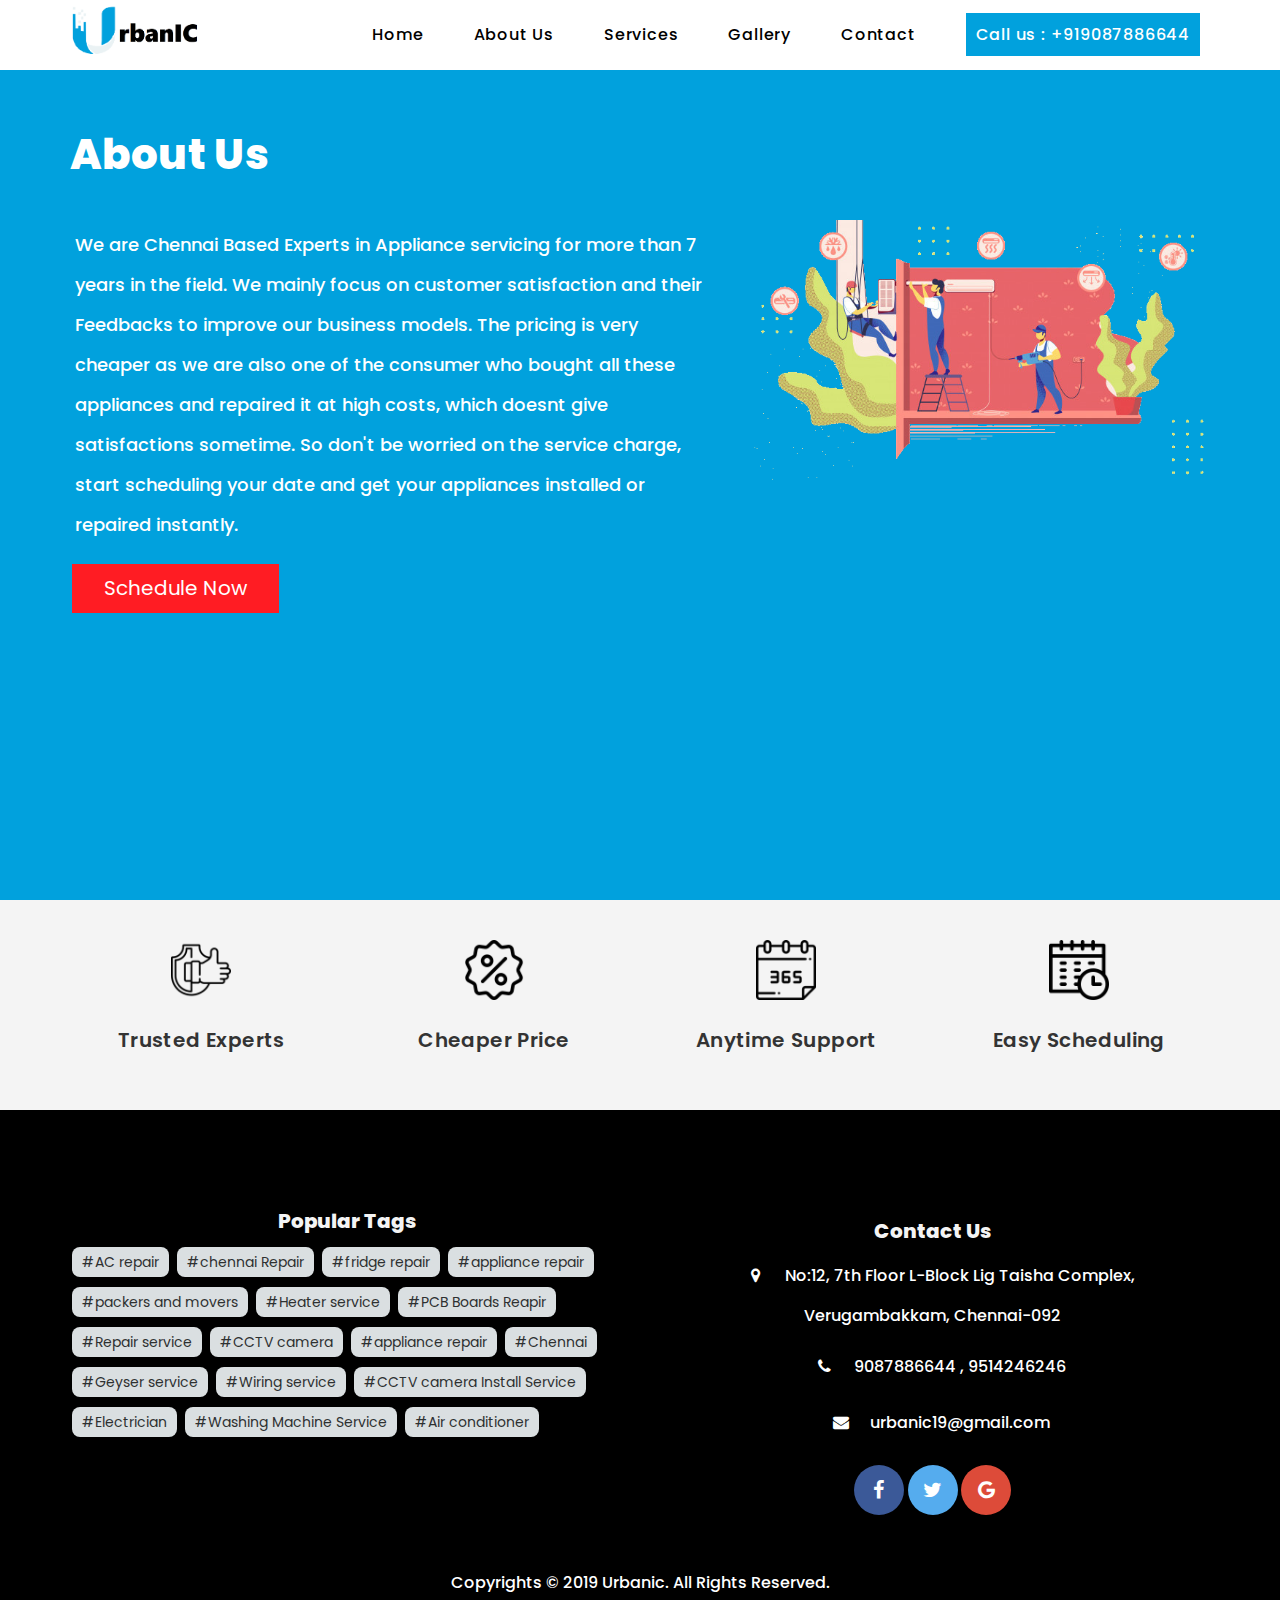
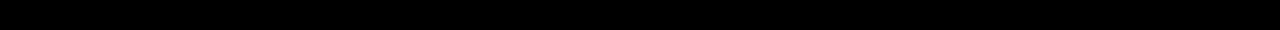
==== about/index.html @ e5e8e853 "sss" ====
<!--
/*website -- www.icrepair.in*/
/*author -- Saicharan Govindaraj*/
/*Version -- 1.0*/
-->

<!DOCTYPE html>
<html lang="en">
  <head>
      <meta charset="utf-8">
      <meta name="viewport" content="width=device-width, initial-scale=1, shrink-to-fit=no">
      <title>About us | Urbanic Chennai | Ac, Washing Machine, Refrigerator,PCB Boards,Water Heaters Repair Service.</title>
      <meta name="description" content="">
      <meta name="keywords" content="">
        <link rel="icon" size="16x16" type="image/png" href="../assets/images/favicon.png"/>
        <link rel="icon" size="96x96" type="image/png" href="../assets/images/favicon.png"/>
        <link rel="icon" size="32x32" type="image/png" href="../assets/images/favicon.png"/>
        <link rel="icon" size="192x192" type="image/png" href="../assets/images/faviocn.png"/>
        <link rel="apple-touch-icon" size="16x16" type="image/png" href="../assets/images/favicon.png"/>
        <link rel="apple-touch-icon" size="96x96" type="image/png" href="../assets/images/favicon.png"/>
        <link rel="apple-touch-icon" size="32x32" type="image/png" href="../assets/images/favicon.png"/>
        <link rel="apple-touch-icon" size="192x192" type="image/png" href="../assets/images/favicon.png"/>
      <meta content="IE=edge" http-equiv="X-UA-Compatible">
      <meta content="on" http-equiv="cleartype"/>
      <meta property="og:url" content="www.icrepair.in/">
      <meta property="og:type" content="website" />
      <meta property="og:title" content="Urbanic Chennai | Ac, Washing Machine, Refrigerator,PCB Boards,Water Heaters Repair Service.">
      <meta property="og:description" content="">
      <meta property="og:image" content="" />
      <meta name="og:image" content="" />
      <meta name="twitter:title" content="Urbanic Chennai | Ac, Washing Machine, Refrigerator,PCB Boards,Water Heaters Repair Service." />
      <meta name="twitter:description" content="Get Appliance Repaired at Cheapest Price in Our #NamaChennai. Starts @ 399." />
      <meta property="twitter:image" content="" />
      <meta content="true" name="HandheldFriendly"/>
      <meta content="320" name="MobileOptimized"/>
      <meta content="yes" name="apple-mobile-web-app-capable"/>
      <meta content="black-translucent" name="apple-mobile-web-app-status-bar-style"/>
      <meta content="telephone=no" name="format-detection"/>
      <meta content="address=no" name="format-detection"/>
      <link rel="stylesheet" href="../assets/css/style.css">
      <link rel="stylesheet" href="https://cdnjs.cloudflare.com/ajax/libs/font-awesome/4.7.0/css/font-awesome.min.css">
       <link rel="stylesheet" href="https://maxcdn.bootstrapcdn.com/bootstrap/3.4.0/css/bootstrap.min.css">
  <script src="https://ajax.googleapis.com/ajax/libs/jquery/3.4.1/jquery.min.js"></script>
  <script src="https://maxcdn.bootstrapcdn.com/bootstrap/3.4.0/js/bootstrap.min.js"></script>
    </head>
    
    <body>
    
    <nav class="navbar navbar-default navbar-fixed-top">
  <div class="container">
    <div class="navbar-header">
      <button type="button" class="navbar-toggle" data-toggle="collapse" data-target="#myNavbar">
        <span class="icon-bar"></span>
        <span class="icon-bar"></span>
        <span class="icon-bar"></span>                        
      </button>
      <a class="navbar-brand" href=""><img class="logo" src="../assets/images/logo.png" alt="UrbanIc" title="UrbanIc"></a>
    </div>
           <div class="collapse navbar-collapse" id="myNavbar">
            <ul class="nav navbar-nav navbar-right">
                <li><a href="./services">Home</a>
                </li>
                <li><a href="./track">About Us</a>
                </li>
                <li class="dropdown">
          <a class="dropdown-toggle" data-toggle="dropdown" href="#">Services</a>
          <ul class="dropdown-menu">
            <li><a href="#">Air Conditioners</a></li>
            <li><a href="#"> Refrigerators</a></li>
              <li><a href="#"> Washing Machine</a></li>
            <li><a href="#"> Geysers</a></li>
            <li><a href="#"> CCTV Camera</a></li>
             <li><a href="#">PCB Boards</a></li>
          </ul>
        </li>
                <li><a href="./sign">Gallery</a>
                </li>
                 <li><a href="./sign">Contact</a>
                </li>
                <li><a class="righter"><span>Call us : +919087886644</span></a></li>
            </ul>
        </div>
  </div>
</nav>
    
    
    
    <section class="about">
    <div class="container">
            <h1>About Us</h1><br>
        <div class="row">
            <div class="col-md-7">
        <p>We are Chennai Based Experts in Appliance servicing for more than 7 years in the field. We mainly focus on customer satisfaction and their Feedbacks to improve our business models. The pricing is very cheaper as we are also one of the consumer who bought all these appliances and repaired it at high costs, which doesnt give satisfactions sometime. So don't be worried on the service charge, start scheduling your date and get your appliances installed or repaired instantly.</p>
            <a href=""><button class="buttonred">Schedule Now</button></a>
                </div>
            <div class="col-md-5">
                <img class="img" src="../assets/images/about.png" alt="UrbanIc" title="Appliance Repair services"> 
            </div>
            </div></div>
    </section>
         
    <section class="features">
        <div class="container">
    <div class="row">
    <div class="col-md-3 col-sm-3 col-xs-3 top border">
        <center><img class="med" src="../assets/images/trusted.png" alt="UrbanIc" title="Appliance Repair services"></center>
        <h3>Trusted Experts</h3>
    </div>   
            <div class="col-md-3 col-sm-3 col-xs-3 top border">
        <center><img class="med" src="../assets/images/price.png" alt="UrbanIc" title="Appliance Repair services"></center>
        <h3>Cheaper Price</h3>
    </div> 
        <div class="col-md-3 col-sm-3 col-xs-3 top border">
        <center><img class="med" src="../assets/images/days.png" alt="UrbanIc" title="Appliance Repair services"></center>
        <h3>Anytime Support</h3>
    </div> 
         <div class="col-md-3 col-sm-3 col-xs-3 top border">
        <center><img class="med" src="../assets/images/schedule.png" alt="UrbanIc" title="Appliance Repair services"></center>
        <h3>Easy Scheduling</h3>
    </div> 
    </div>
     </div>
    </section>
<footer class="footer">
<div class="container">
    <div class="row">
<div class="col-md-6 top">
     <h3>Popular Tags</h3>   
    <div class="tag-container">
  <span class="tag">#AC repair</span>
  <span class="tag">#chennai Repair</span>
  <span class="tag">#fridge repair</span>
 <span class="tag">#appliance repair</span>
 <span class="tag">#packers and movers</span>
 <span class="tag">#Heater service</span>
        <span class="tag">#PCB Boards Reapir</span>
  <span class="tag">#Repair service</span>
  <span class="tag">#CCTV camera</span>
 <span class="tag">#appliance repair</span>
 <span class="tag">#Chennai</span>
 <span class="tag">#Geyser service</span>
<span class="tag">#Wiring service</span>
  <span class="tag">#CCTV camera Install Service</span>
 <span class="tag">#Electrician</span>
 <span class="tag">#Washing Machine Service</span>
 <span class="tag">#Air conditioner</span>
</div>
</div>  
        <div class="col-md-6 top">
            <div class="pad backimage">
     <h3>Contact Us</h3>   
    <p><i class="fa fa-map-marker"></i> No:12, 7th Floor L-Block Lig Taisha Complex, Verugambakkam, Chennai-092</p>
            <p><i class="fa fa-phone"></i> 9087886644 , 9514246246</p>
            <p><i class="fa fa-envelope"></i> urbanic19@gmail.com</p>
                <center><div class="social">
                <a href="#" class="fa fa-facebook"></a>
                <a href="#" class="fa fa-twitter"></a>
                <a href="#" class="fa fa-google"></a>
                    </div></center>
</div> </div> 
        <center><p>Copyrights &copy; 2019 Urbanic. All Rights Reserved.</p></center>
</div>
</div>    
</footer>
    
    
    
    <script>// When the DOM is ready, run this function
$(document).ready(function() {
  //Set the carousel options
  $('#quote-carousel').carousel({
    pause: true,
    interval: 4000,
  });
});</script>
    
    <script>$(window).scroll(function(){
	$('nav').toggleClass('scrolled', $(this).scrollTop() > 50);
});</script>
    
    
    </body>
</html>
---- assets/css/style.css ----
/*website -- www.icrepair.in*/
/*author -- Saicharan Govindaraj*/
/*Version -- 1.0*/


@import url('https://fonts.googleapis.com/css?family=Poppins:400,500,600,700,800|Rubik:400,500,700&display=swap');

/* width */
::-webkit-scrollbar {
  width: 10px;
}

/* Track */
::-webkit-scrollbar-track {
  background: #f1f1f1; 
}
 
/* Handle */
::-webkit-scrollbar-thumb {
  background: #888; 
}

/* Handle on hover */
::-webkit-scrollbar-thumb:hover {
  background: #555; 
}
.navbar-header{
    border:none !important;
}
.navbar-collapse
{
  border:none !important;
}
.navbar-toggle
{
  border:none !important;
  background-color:transparent;
}
.navbar.scrolled {
  background-color: #ffffff !important;
    	border:none !important;
    	border-radius:0px;
        z-index:1;
    	min-height:60px !important;
            box-shadow: 0 1px 3px rgba(0, 0, 0, 0.05);
    border-bottom: 1px solid rgba(0, 0, 0, 0.1);
  transition: background-color 200ms linear;
}

 .navbar
    {
     background-color:#ffffff !important;
    	border:none !important;
    	border-radius:0px;
        z-index:1;
    	min-height:60px !important;
    border-bottom: 1px solid rgba(0, 0, 0, 0.1);
    }
.navbar-default .navbar-nav>.active>a, .navbar-default .navbar-nav>.active>a:focus, .navbar-default .navbar-nav>.active>a:hover {
    color: #555;
    background-color: transparent !important;
}
.logo
{
    width:130px;margin-top:-10px;
}
    .container3
{
   margin-left:8%;
   margin-right:8%;
    padding:10px;
    
}
    .navbar-left
    {
        float:left;
    }
 .navbar-right
    {
        float:right;
    }
    .navbar-nav li a
    {
        margin:10px 10px;
        font-size:16px;
        margin-top:10px;
        color:#000 !important;
        font-weight:500;
        letter-spacing:0.8px;
        line-height: 20px;
         font-family: 'Poppins', sans-serif;
    }
     .navbar-nav>li>a:hover
    {
        color:#01A1DD !important;
    }
.navbar-default .navbar-toggle {
    border:none !important;
}
.navbar-default .navbar-toggle:focus, .navbar-default .navbar-toggle:hover {
    background-color: transparent !important;
}
.navbar-default .navbar-toggle .icon-bar {
    background-color: #000000 !important;
}
.navbar-default .navbar-collapse, .navbar-default .navbar-form {
    border:none !important;
}
.navbar-default .navbar-nav>.open>a, .navbar-default .navbar-nav>.open>a:focus, .navbar-default .navbar-nav>.open>a:hover {
    color: #000000!important;
    background-color: transparent !important;
}
.dropdown-menu
{
   transition: transform .3s,width .3s,height .3s,-webkit-transform .3s;
    width:100%;
    min-width:max-content !important;
    padding:10px;
    box-shadow: 0 0 50px rgba(0,0,0,.10);
}
.dropdown-menu>li>a {
    display: block;
       padding: 10px 20px !important;
    clear: both;
    font-size:16px;
    font-weight: 400;
    line-height: 1.42857143;
    color: #333;
    white-space: nowrap;
}

ul.nav li.dropdown:hover > ul.dropdown-menu {
    display: block;    
 z-index: 300;
    left: -10%;
    top: 70px;
    margin-left:60px;
    border:none;
    opacity: 1;
    font-size:16px;
    -ms-transform: translateX(-50%) translateY(0);
    transform: translateX(-50%) translateY(0);
    max-height: none;
    overflow: visible;
}
.dropdown-menu:before {
     content: '';
    position: absolute;
    width: 14px;
    height: 0;
    border: 7px solid transparent;
    border-bottom: 7px solid #fff;
    top: -14px;
    left: 50%;
    -ms-transform: translateX(-50%);
    transform: translateX(-50%);
}

.dropdown-menu:after {
    content: '';
    position: absolute;
    width: 14px;
    height: 0;
    border: 7px solid transparent;
    border-bottom: 7px solid #fff;
    top: -14px;
    left: 50%;
    -ms-transform: translateX(-50%);
    transform: translateX(-50%);
}
.righter span
{
    margin-top:-10px !important;
    color:#ffffff !important;
    background-color:#01A1DD;
    padding:10px;
}
/*button*/
.button {
    background-color: #01A1DD;
    border: none;
    color: white;
    padding: 10px 32px;
    text-align: center;
    text-decoration: none;
    display: inline-block;
    font-size: 20px;
    margin: 4px 2px;
    cursor: pointer;
    font-family: 'Poppins', sans-serif;
}
.buttonred {
    background-color: #ff1c23;
    border: none;
    color: white;
    padding: 10px 32px;
    text-align: center;
    text-decoration: none;
    display: inline-block;
    font-size: 20px;
    margin: 4px 2px;
    cursor: pointer;
    font-family: 'Poppins', sans-serif;
}

/*button*/


/*sections*/
 .main
    {
     padding:100px 20px 80px 20px;
      min-height:90vh;
    }
.services, .about
{
  padding:60px 20px 60px 20px;
      min-height:100vh;  
    background-color:#01a1dd;
}
 .features
    {
        background-color:#f4f4f4;
    }
.testimonials
{
   padding:100px 20px;
    min-height:50px;
}
.bcontent h1, .about h1
{
    margin-top:60px;
   font-family: 'Poppins', sans-serif;
    font-size: 42px;
    letter-spacing: 0.4px;
    font-weight: 800;
    line-height: 70px !important;
}
.features h3
{
   font-family: 'Poppins', sans-serif;
    font-size: 20px;
    letter-spacing: 0.4px;
    font-weight: 600;
    text-align: center;
    line-height: 40px !important;
}
.services h3
{
    font-family: 'Poppins', sans-serif;
    font-size: 28px;
    color:#ffffff;
    letter-spacing: 0.4px;
    font-weight: 800;
    line-height: 40px !important; 
}
.services p
{
    color:#171E30;
     font-family: 'Poppins', sans-serif;
    padding:5px;
    font-size: 18px;
    text-align: center;
    line-height: 30px; 
}
.about p
{
    color:#ffffff;
     font-family: 'Poppins', sans-serif;
    padding:5px;
    font-size: 18px;
    text-align: left;
    font-weight:500;
    line-height: 40px; 
}
.bcontent h1 span
{
    color:#00acee;
}
.about
{
    color:#ffffff !important;
}
.top
{
    margin-top:30px;
    margin-bottom:30px;
}
.topper
{
    margin-top:50px;
}
.border
{
    padding:10px;
}
.med
{
    max-width:60px;
    width:100%;
}
.img
{
   max-width:500px;
    width:100% !important;
}

.tag {
  background: #dadfe1;
  color: #2e3131;
  padding:5px 10px;
  font:13px;
    margin:10px 2px;
    line-height: 40px;
    cursor: pointer;
     word-wrap: break-word;
     font-family: 'Poppins', sans-serif;
  box-shadow: -1px 3px 4px rgba(0, 0, 0, 0.2);
  border-radius: 0.8rem;
}
.pad
{
    padding:10px;
}

.servicecard {
 border:2px solid #f4f4f4;
  transition: 0.3s;
    padding:15px;
    background-color:#ffffff;
    cursor: pointer;
  width: 100%;
}
.servicecard:hover {
  box-shadow: 2px 16px 22px 0 rgba(0,0,0,0.8);
    transform: matrix3dscale(0.6);
    transition: 0.5s;
}

.testicard {
 border:1px solid #f4f4f4;
  transition: 0.3s;
    padding:15px;
     box-shadow: 0 8px 16px 0 rgba(0,0,0,0.2);
    cursor: pointer;
  width: 100%;
}
.testicard h3
{
  font-family: 'Poppins', sans-serif;
    font-size: 28px;
    letter-spacing: 0.4px;
    font-weight: 800;
    text-align: center;
    line-height: 40px !important;   
}
.checked {
  color: orange;
}




/*carousel*/

#quote-carousel 
{
  padding: 0 10px 30px 10px;
  margin-top: 30px;
}

/* Control buttons  */
#quote-carousel .carousel-control
{
  background: none;
  color: #222;
  font-size: 2.3em;
  text-shadow: none;
  margin-top: 30px;
}
/* Previous button  */
#quote-carousel .carousel-control.left 
{
  left: -50px !important;
}
/* Next button  */
#quote-carousel .carousel-control.right 
{
  right: -50px !important;
}
/* Changes the position of the indicators */
#quote-carousel .carousel-indicators 
{
  right: 50%;
  top: auto;
  bottom: 0px;
  margin-right: -19px;
}
/* Changes the color of the indicators */
#quote-carousel .carousel-indicators li 
{
  background: #c0c0c0;
}
#quote-carousel .carousel-indicators .active 
{
  background: #333333;
}

.item blockquote {
    border-left: none; 
    margin: 10px 20px;
}
.carousel-inner
{
   text-align: center;
     font-family: 'Poppins', sans-serif;
    font-size:16px;
    font-weight:400;
    padding:0px 20px;
    line-height:40px !important;
}
/* carousel */




/*footer*/
.footer
{
    padding:50px 10px 20px 10px;
    background-color:#000;
}

.footer h3
{
  text-align: center;
     font-family: 'Poppins', sans-serif;
    color:#f4f4f4;
    font-size:20px;
    font-weight:800;  
}
.footer p
{
  text-align: center;
     font-family: 'Poppins', sans-serif;
    color:#ffffff;
    font-size:16px;
    line-height: 35px;
    font-weight:500;  
}
.social
{
    padding:10px;   
}
.fa {
  padding: 15px;
  width: 50px;
  text-align: center;
  text-decoration: none;
  border-radius: 50%;
     white-space: pre-line !important;
}
.fa:hover {
    opacity: 0.7;
}
.fa-facebook {
      font-size: 20px !important;
  background: #3B5998;
  color: white;
}

.fa-twitter {
     font-size: 20px !important;
  background: #55ACEE;
  color: white;
}

.fa-google {
     font-size: 20px !important;
  background: #dd4b39;
  color: white;
}

/*footer*/




/*mediacss*/
@media screen and (max-width: 768px) {
   .navbar-nav li a
    {
            margin: 10px 5px !important;
    font-size: 13px !important;
    margin-top: 10px;
    color: #000 !important;
    font-weight: 500;
    letter-spacing: 0.8px;
    line-height: 20px;
    font-family: 'Poppins', sans-serif;
    } 
    .nav>li>a {
    position: relative;
    display: block;
    padding: 10px 5px !important;
}
    .bcontent h1 {
    margin-top: 30px;
    font-family: 'Poppins', sans-serif;
    font-size: 25px;
    letter-spacing: 0.4px;
    font-weight: 600;
    line-height: 50px !important;
}
    .services p {
    color: #171E30;
    font-family: 'Poppins', sans-serif;
    padding: 5px;
    font-size: 18px;
    text-align: center;
    line-height: 30px;
}
    .features h3
{
   font-family: 'Poppins', sans-serif;
    font-size: 18px;
    letter-spacing: 0.4px;
    font-weight: 600;
    text-align: center;
    line-height: 40px !important;
}
.med
{
    max-width:60px;
    width:100%;
}
}

@media screen and (max-width: 425px) {
    .logo {
    width: 120px;
    margin-top:-5px;
}
   .bcontent h1
{
    margin-top:10px;
   font-family: 'Poppins', sans-serif;
    font-size: 25px;
    letter-spacing: 0.4px;
    font-weight: 500;
    line-height: 45px !important;
} 
    .navbar-toggle {
    position: relative;
    float: right;
    padding: 9px 10px;
    background-color: transparent;
    background-image: none;
    border: 1px solid transparent;
    border-radius: 4px;
}
    .carousel-inner
{
   text-align: center;
     font-family: 'Poppins', sans-serif;
    font-size:14px;
    font-weight:400;
    padding:0px 5px;
    line-height:40px !important;
}
    .testicard 
    {
        border:none !important;
  transition: 0.3s;
    padding:5px;
    cursor: pointer;
        box-shadow: none;
  width: 100%;
}
    .item blockquote {
    border-left: none;
     margin: 5px !important; 
}
    .services p {
    color: #171E30;
    font-family: 'Poppins', sans-serif;
    padding: 5px;
    font-size: 12px;
    text-align: center;
    line-height: 24px;
}
    .checked {
  color: orange;
}
    .med {
    max-width: 40px;
    width: 100%;
}
    .features h3
{
   display: none;
}
    .tag {
  background: #dadfe1;
  color: #2e3131;
  padding:5px;
  font-size:13px;
    margin:10px 2px;
    line-height: 40px;
    cursor: pointer;
 white-space: pre-line !important;
     font-family: 'Poppins', sans-serif;
  box-shadow: -1px 3px 4px rgba(0, 0, 0, 0.2);
  border-radius: 0.8rem;
}
}
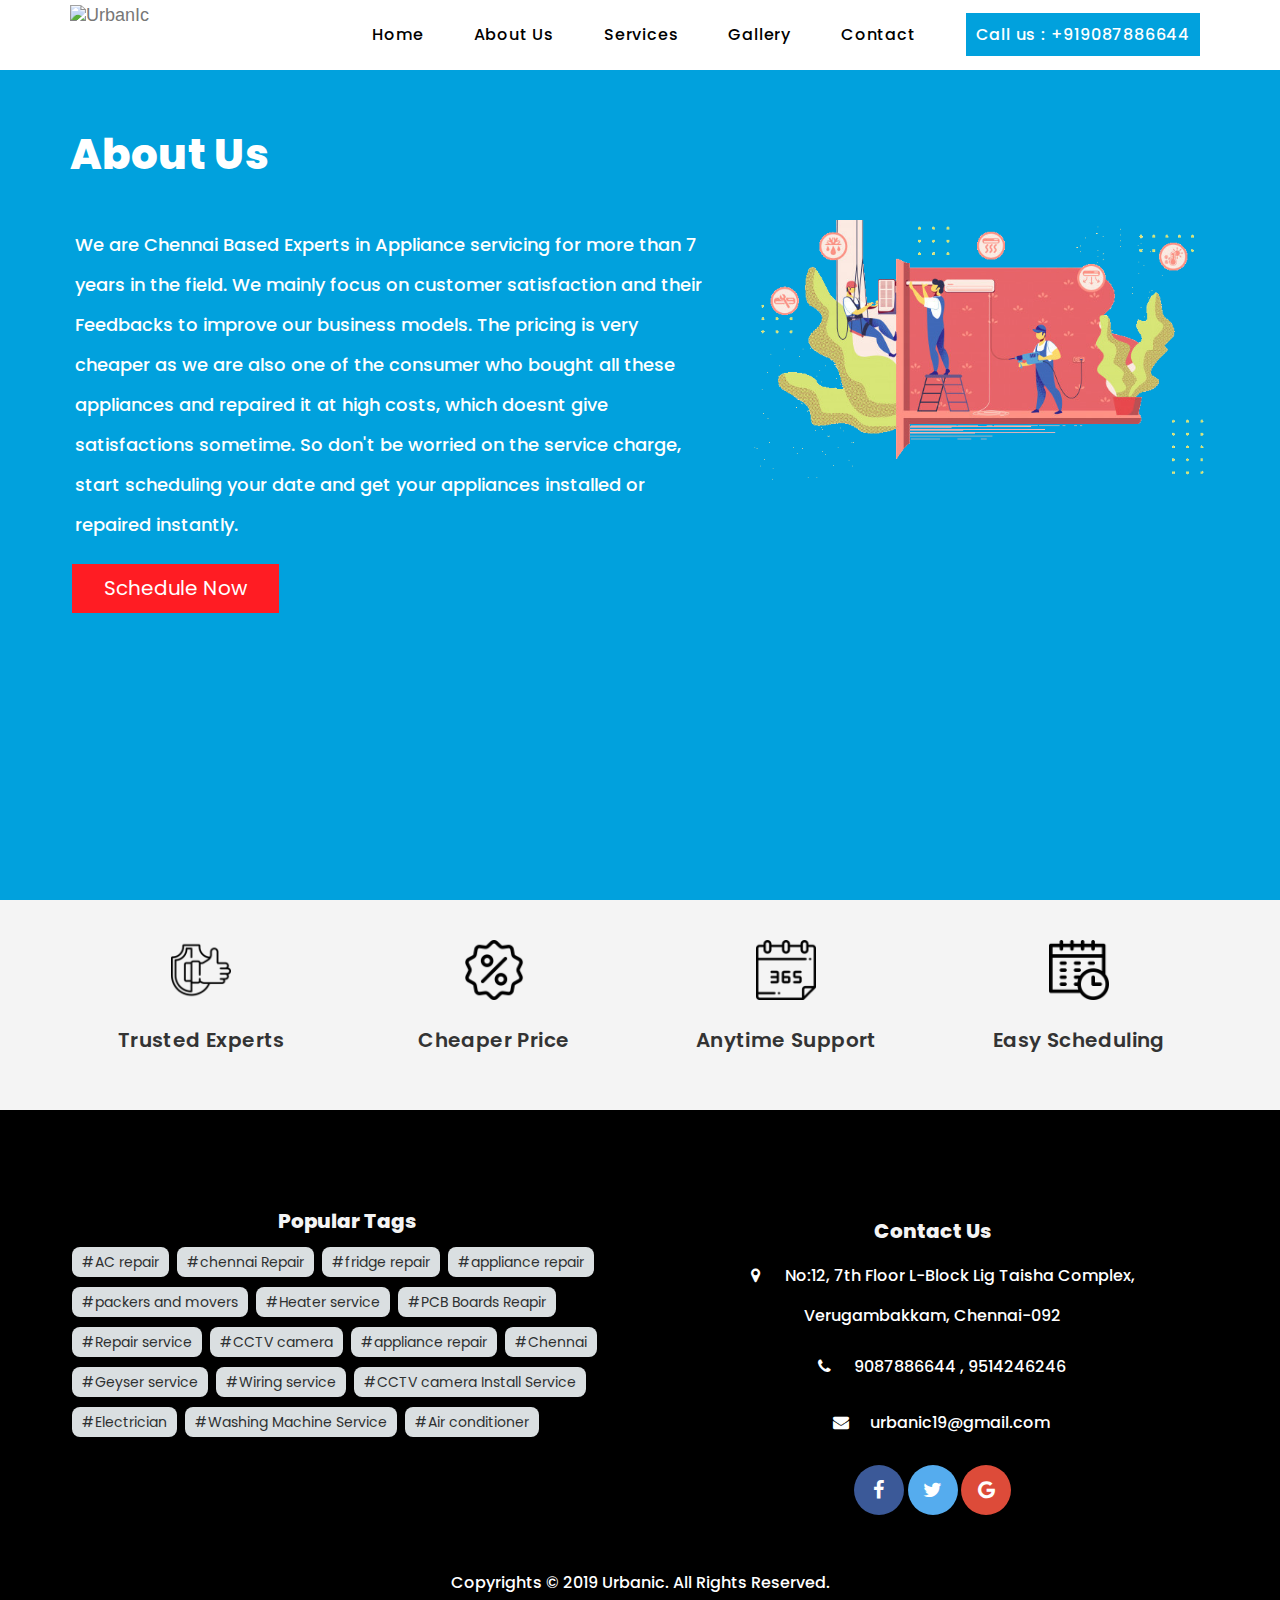
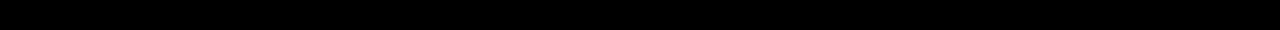
==== commit 0821c218: "ss" ====
--- a/about/index.html
+++ b/about/index.html
@@ -10,8 +10,8 @@
       <meta charset="utf-8">
       <meta name="viewport" content="width=device-width, initial-scale=1, shrink-to-fit=no">
       <title>About us | Urbanic Chennai | Ac, Washing Machine, Refrigerator,PCB Boards,Water Heaters Repair Service.</title>
-      <meta name="description" content="">
-      <meta name="keywords" content="">
+      <meta name="description" content="We are Chennai Based Experts in Appliance servicing for more than 7 years in the field. We mainly focus on customer satisfaction and their Feedbacks to improve our business models. The pricing is very cheaper as we are also one of the consumer who bought all these appliances and repaired it at high costs, which doesnt give satisfactions sometime. So don't be worried on the service charge, start scheduling your date and get your appliances installed or repaired instantly.">
+      <meta name="keywords" content="Ac Repair service,washing machine repair, fridge repair, lg washing machine repair,lg fridge repair, home appliances repair & services, fridge electrician, appliance repair and service, home fridge repair, geyser repair, water heater repair service.">
         <link rel="icon" size="16x16" type="image/png" href="../assets/images/favicon.png"/>
         <link rel="icon" size="96x96" type="image/png" href="../assets/images/favicon.png"/>
         <link rel="icon" size="32x32" type="image/png" href="../assets/images/favicon.png"/>
@@ -25,7 +25,7 @@
       <meta property="og:url" content="www.icrepair.in/">
       <meta property="og:type" content="website" />
       <meta property="og:title" content="Urbanic Chennai | Ac, Washing Machine, Refrigerator,PCB Boards,Water Heaters Repair Service.">
-      <meta property="og:description" content="">
+      <meta property="og:description" content="Ac Repair service,washing machine repair, fridge repair, lg washing machine repair,lg fridge repair, home appliances repair & services, fridge electrician, appliance repair and service, home fridge repair, geyser repair, water heater repair service.">
       <meta property="og:image" content="" />
       <meta name="og:image" content="" />
       <meta name="twitter:title" content="Urbanic Chennai | Ac, Washing Machine, Refrigerator,PCB Boards,Water Heaters Repair Service." />
@@ -46,45 +46,7 @@
     
     <body>
     
-    <nav class="navbar navbar-default navbar-fixed-top">
-  <div class="container">
-    <div class="navbar-header">
-      <button type="button" class="navbar-toggle" data-toggle="collapse" data-target="#myNavbar">
-        <span class="icon-bar"></span>
-        <span class="icon-bar"></span>
-        <span class="icon-bar"></span>                        
-      </button>
-      <a class="navbar-brand" href=""><img class="logo" src="../assets/images/logo.png" alt="UrbanIc" title="UrbanIc"></a>
-    </div>
-           <div class="collapse navbar-collapse" id="myNavbar">
-            <ul class="nav navbar-nav navbar-right">
-                <li><a href="./services">Home</a>
-                </li>
-                <li><a href="./track">About Us</a>
-                </li>
-                <li class="dropdown">
-          <a class="dropdown-toggle" data-toggle="dropdown" href="#">Services</a>
-          <ul class="dropdown-menu">
-            <li><a href="#">Air Conditioners</a></li>
-            <li><a href="#"> Refrigerators</a></li>
-              <li><a href="#"> Washing Machine</a></li>
-            <li><a href="#"> Geysers</a></li>
-            <li><a href="#"> CCTV Camera</a></li>
-             <li><a href="#">PCB Boards</a></li>
-          </ul>
-        </li>
-                <li><a href="./sign">Gallery</a>
-                </li>
-                 <li><a href="./sign">Contact</a>
-                </li>
-                <li><a class="righter"><span>Call us : +919087886644</span></a></li>
-            </ul>
-        </div>
-  </div>
-</nav>
-    
-    
-    
+    <div id="nav"></div>
     <section class="about">
     <div class="container">
             <h1>About Us</h1><br>
@@ -121,49 +83,16 @@
     </div>
      </div>
     </section>
-<footer class="footer">
-<div class="container">
-    <div class="row">
-<div class="col-md-6 top">
-     <h3>Popular Tags</h3>   
-    <div class="tag-container">
-  <span class="tag">#AC repair</span>
-  <span class="tag">#chennai Repair</span>
-  <span class="tag">#fridge repair</span>
- <span class="tag">#appliance repair</span>
- <span class="tag">#packers and movers</span>
- <span class="tag">#Heater service</span>
-        <span class="tag">#PCB Boards Reapir</span>
-  <span class="tag">#Repair service</span>
-  <span class="tag">#CCTV camera</span>
- <span class="tag">#appliance repair</span>
- <span class="tag">#Chennai</span>
- <span class="tag">#Geyser service</span>
-<span class="tag">#Wiring service</span>
-  <span class="tag">#CCTV camera Install Service</span>
- <span class="tag">#Electrician</span>
- <span class="tag">#Washing Machine Service</span>
- <span class="tag">#Air conditioner</span>
-</div>
-</div>  
-        <div class="col-md-6 top">
-            <div class="pad backimage">
-     <h3>Contact Us</h3>   
-    <p><i class="fa fa-map-marker"></i> No:12, 7th Floor L-Block Lig Taisha Complex, Verugambakkam, Chennai-092</p>
-            <p><i class="fa fa-phone"></i> 9087886644 , 9514246246</p>
-            <p><i class="fa fa-envelope"></i> urbanic19@gmail.com</p>
-                <center><div class="social">
-                <a href="#" class="fa fa-facebook"></a>
-                <a href="#" class="fa fa-twitter"></a>
-                <a href="#" class="fa fa-google"></a>
-                    </div></center>
-</div> </div> 
-        <center><p>Copyrights &copy; 2019 Urbanic. All Rights Reserved.</p></center>
-</div>
-</div>    
+<footer class="footer" id="footer">
+
 </footer>
     
-    
+      <script>
+$(function(){
+  $("#nav").load("../nav.html");
+     $("#footer").load("../foot.html");
+});
+</script> 
     
     <script>// When the DOM is ready, run this function
 $(document).ready(function() {
--- a/assets/css/style.css
+++ b/assets/css/style.css
@@ -210,12 +210,17 @@
  .main
     {
      padding:100px 20px 80px 20px;
-      min-height:90vh;
+      min-height:100vh;
     }
 .services, .about
 {
   padding:60px 20px 60px 20px;
       min-height:100vh;  
+    background-color:#01a1dd;
+}
+.issues
+{
+  padding:60px 20px 60px 20px; 
     background-color:#01a1dd;
 }
  .features
@@ -245,7 +250,7 @@
     text-align: center;
     line-height: 40px !important;
 }
-.services h3
+.services h3, .issues h3
 {
     font-family: 'Poppins', sans-serif;
     font-size: 28px;
@@ -254,7 +259,7 @@
     font-weight: 800;
     line-height: 40px !important; 
 }
-.services p
+.services p, .issues h4
 {
     color:#171E30;
      font-family: 'Poppins', sans-serif;
@@ -272,6 +277,15 @@
     text-align: left;
     font-weight:500;
     line-height: 40px; 
+}
+.issues p
+{
+  color:#171E30;
+     font-family: 'Poppins', sans-serif;
+    padding:5px;
+    font-size: 14px;
+    text-align: left;
+    line-height: 24px;   
 }
 .bcontent h1 span
 {
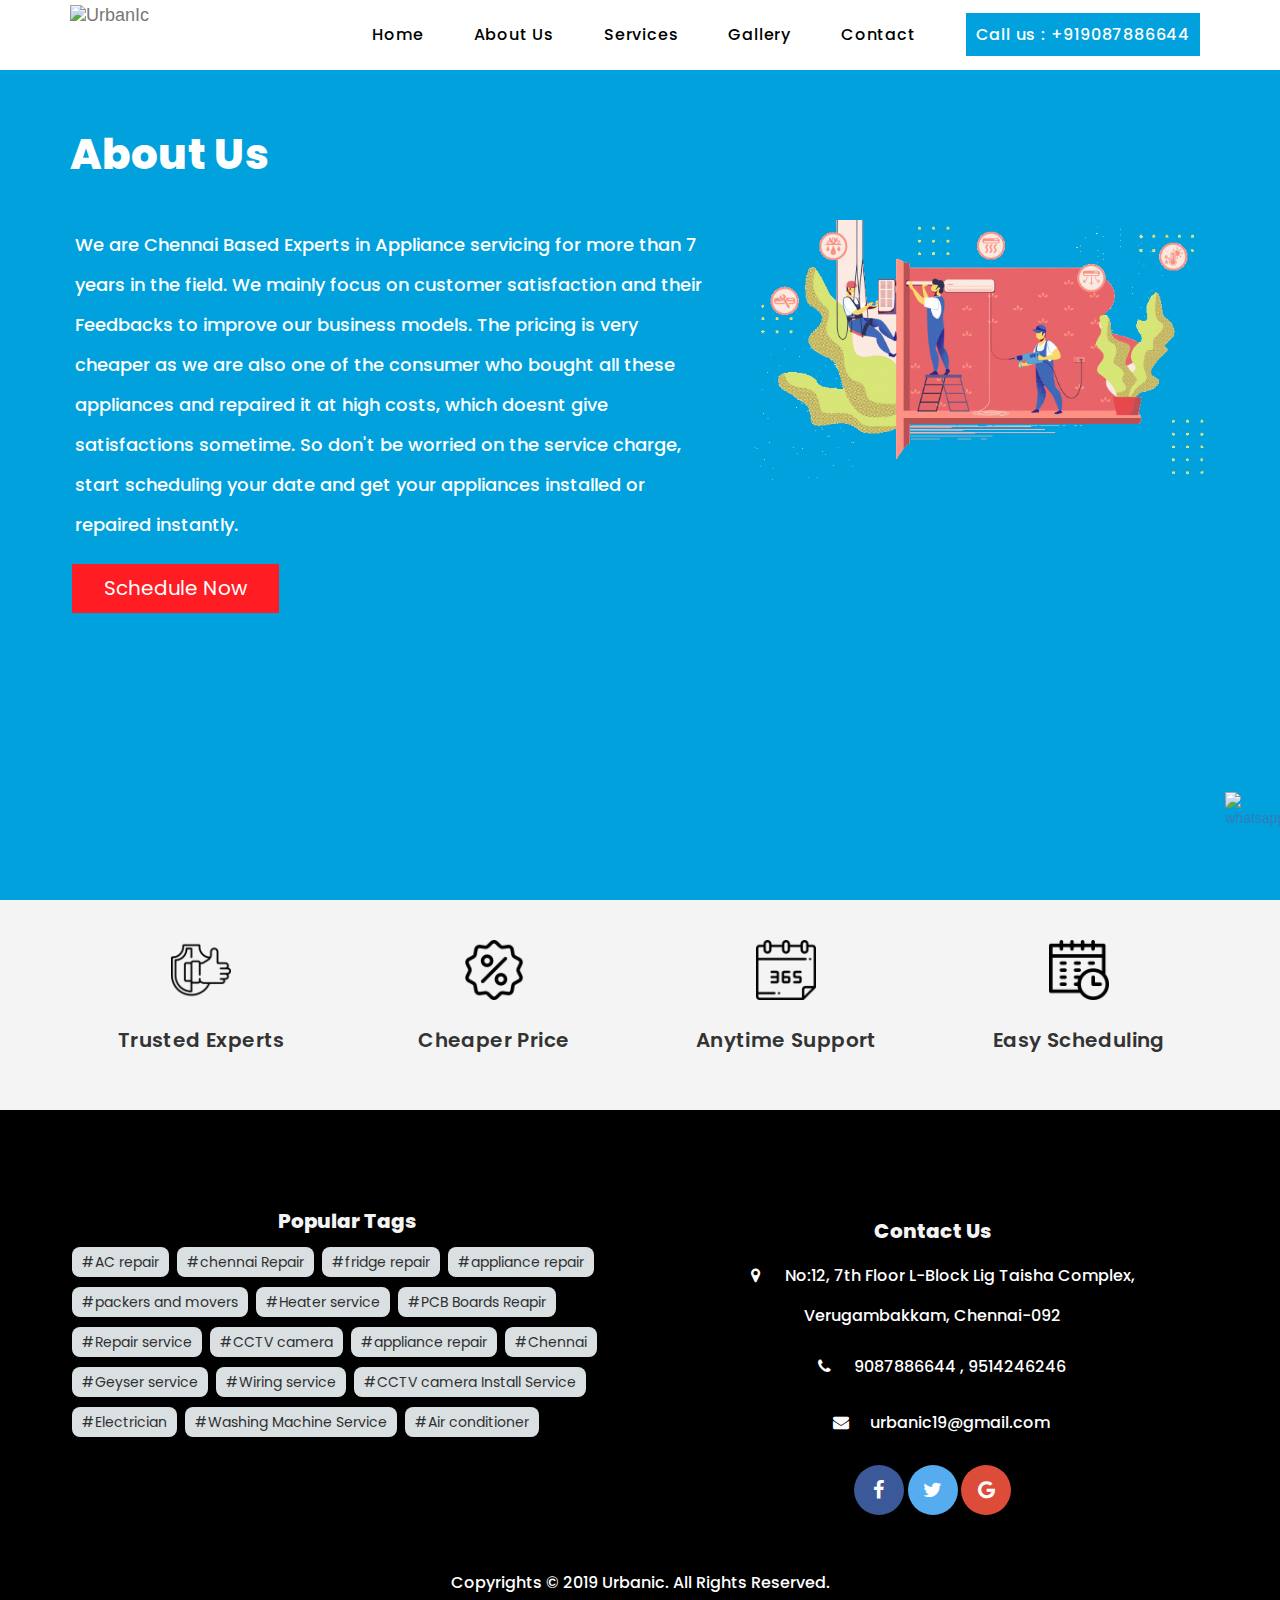
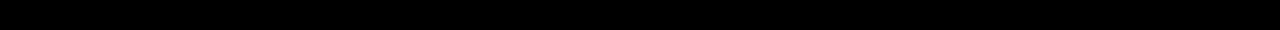
==== commit 72121eca: "Update index.html" ====
--- a/about/index.html
+++ b/about/index.html
@@ -45,7 +45,10 @@
     </head>
     
     <body>
-    
+    <!-- Google Tag Manager (noscript) -->
+<noscript><iframe src="https://www.googletagmanager.com/ns.html?id=GTM-KZWD93B"
+height="0" width="0" style="display:none;visibility:hidden"></iframe></noscript>
+<!-- End Google Tag Manager (noscript) -->
     <div id="nav"></div>
     <section class="about">
     <div class="container">
@@ -53,7 +56,7 @@
         <div class="row">
             <div class="col-md-7">
         <p>We are Chennai Based Experts in Appliance servicing for more than 7 years in the field. We mainly focus on customer satisfaction and their Feedbacks to improve our business models. The pricing is very cheaper as we are also one of the consumer who bought all these appliances and repaired it at high costs, which doesnt give satisfactions sometime. So don't be worried on the service charge, start scheduling your date and get your appliances installed or repaired instantly.</p>
-            <a href=""><button class="buttonred">Schedule Now</button></a>
+            <a href="http://icrepair.in/scheduler/"><button class="buttonred">Schedule Now</button></a>
                 </div>
             <div class="col-md-5">
                 <img class="img" src="../assets/images/about.png" alt="UrbanIc" title="Appliance Repair services"> 
--- a/assets/css/style.css
+++ b/assets/css/style.css
@@ -304,10 +304,15 @@
 {
     margin-top:50px;
 }
+.lesstop
+{
+    margin-top:-50px;
+}
 .border
 {
     padding:10px;
 }
+
 .med
 {
     max-width:60px;
@@ -337,6 +342,8 @@
     padding:10px;
 }
 
+
+/*cards*/
 .servicecard {
  border:2px solid #f4f4f4;
   transition: 0.3s;
@@ -372,7 +379,7 @@
   color: orange;
 }
 
-
+/*cards*/
 
 
 /*carousel*/
@@ -435,8 +442,51 @@
 }
 /* carousel */
 
-
-
+/*inputs*/
+input[type=text], input[type=email], input[type=password], input[type=number] {
+    width: 100%;
+    padding: 12px 20px;
+    min-height: 45px;
+    margin: 8px 0;
+    color: #000000 !important;
+    border: 1px solid #DBDFE3;
+    box-sizing: border-box;
+    background-color: #ffffff;
+     font-family: 'Poppins', sans-serif;
+}
+.controls {
+    margin-top: 10px;
+    border: 1px solid transparent;
+    background-color: #E2E2E2;
+    box-sizing: border-box;
+    -moz-box-sizing: border-box;
+    height: 40px;
+    outline: none;
+      font-family: 'Poppins', sans-serif;
+}
+.selectit {
+    width: 100%;
+    min-height: 45px;
+    padding: 12px 20px;
+    margin: 8px 0;
+    color:#000000;
+    font-family: 'Poppins', sans-serif;
+    border: 1px solid #DBDFE3;
+    box-sizing: border-box;
+    background-color: #ffffff;
+}
+.textarea {
+    width: 100%;
+    padding: 12px 20px;
+    min-height: 45px;
+    margin: 8px 0;
+    min-height: 100px;
+    color: #000000 !important;
+    border: 1px solid #DBDFE3;
+    box-sizing: border-box;
+    background-color: #ffffff;
+}
+/*inputs*/
 
 /*footer*/
 .footer
@@ -494,7 +544,13 @@
   background: #dd4b39;
   color: white;
 }
-
+.whatsapp {
+  position: fixed;
+  top: 90%;
+  -webkit-transform: translateY(-50%);
+  -ms-transform: translateY(-50%);
+  transform: translateY(-50%);
+}
 /*footer*/
 
 
@@ -555,15 +611,15 @@
     width: 120px;
     margin-top:-5px;
 }
-   .bcontent h1
-{
-    margin-top:10px;
-   font-family: 'Poppins', sans-serif;
-    font-size: 25px;
+
+    .bcontent h1, .about h1 {
+    margin-top: 20px;
+    font-family: 'Poppins', sans-serif;
+    font-size: 25px !important;
     letter-spacing: 0.4px;
-    font-weight: 500;
-    line-height: 45px !important;
-} 
+    font-weight: 700;
+    line-height: 50px !important;
+}
     .navbar-toggle {
     position: relative;
     float: right;
@@ -609,6 +665,13 @@
     .med {
     max-width: 40px;
     width: 100%;
+}
+    .whatsapp {
+    position: fixed;
+    left: 85%;
+    -webkit-transform: translateY(-50%);
+    -ms-transform: translateY(-50%);
+    transform: translateY(-50%);
 }
     .features h3
 {
